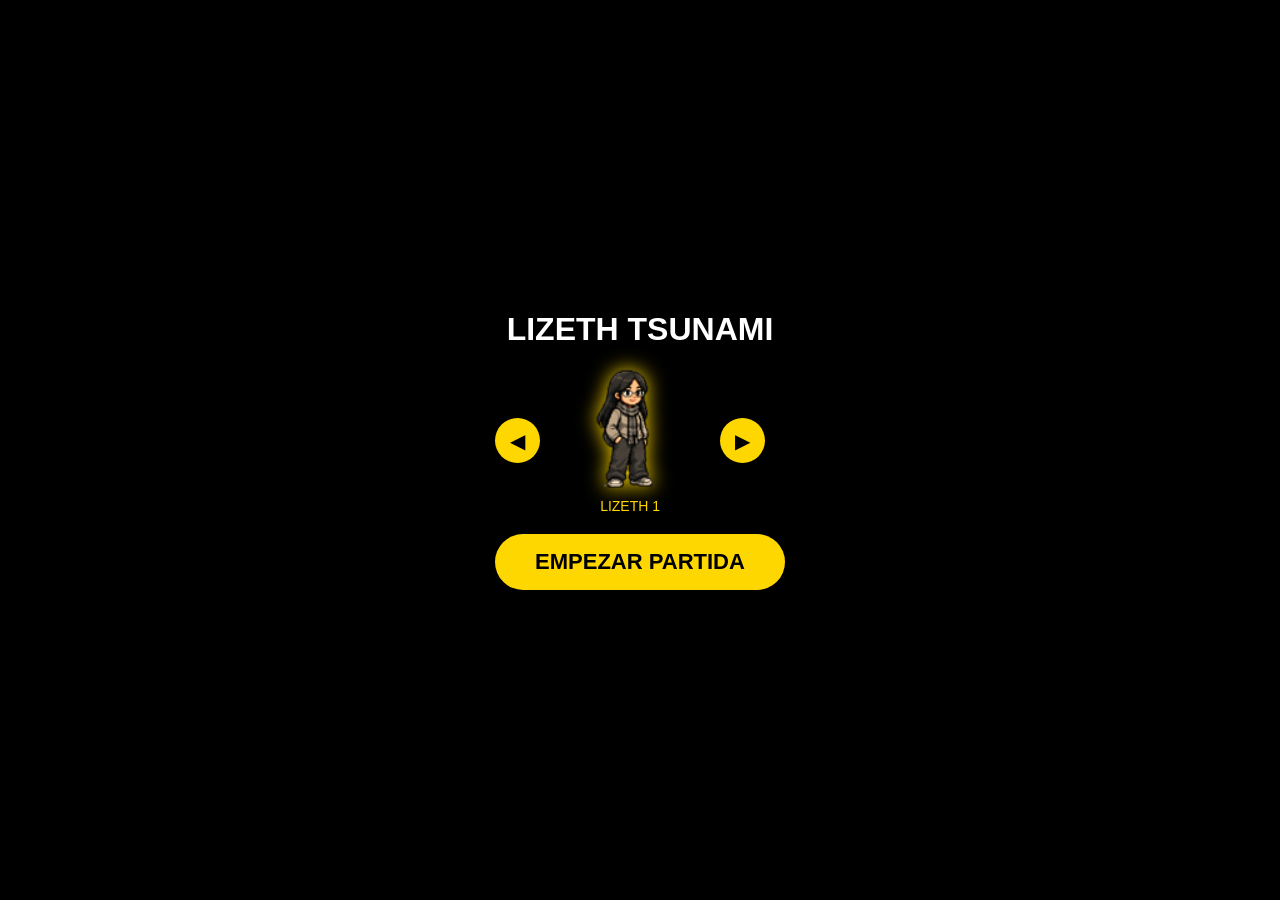
==== juego/index.html @ 4c6a0dfa "Add files via upload" ====
<!DOCTYPE html>
<html lang="es">
<head>
    <meta charset="UTF-8">
    <meta name="viewport" content="width=device-width, initial-scale=1.0, maximum-scale=1.0, user-scalable=no">
    <title>Lizeth Tsunami</title>
    <link rel="stylesheet" href="css/style.css">
</head>
<body>
    <div id="main-menu">
        <div class="menu-content">
            <h1>LIZETH TSUNAMI</h1>
            <div class="character-preview">
                <button class="nav-btn" id="prev-skin">◀</button>
                <div class="preview-box">
                    <img id="skin-img-preview" src="assets/skin1/idle1.png">
                    <span id="skin-name">LIZETH 1</span>
                </div>
                <button class="nav-btn" id="next-skin">▶</button>
            </div>
            <button id="start-btn">EMPEZAR PARTIDA</button>
        </div>
    </div>

    <div id="ui" style="display: none;">
        <div id="gold-stat" class="stat-box">💰 Oro: <span id="gold-count">0</span></div>
        <div id="lizeth-stat" class="stat-box">👯 Lizeths: <span id="lizeth-count">1</span></div>
    </div>

    <div id="game-over-screen" style="display: none;">
        <h1>¡GAME OVER!</h1>
        <button id="restart-btn">NUEVA PARTIDA</button>
    </div>

    <canvas id="game"></canvas>

    <script src="js/player.js"></script>
    <script src="js/item.js"></script>
    <script src="js/input.js"></script>
    <script src="js/game.js"></script>
</body>
</html>
---- juego/css/style.css ----
* { margin: 0; padding: 0; box-sizing: border-box; }
body, html { width: 100%; height: 100%; overflow: hidden; background: #000; touch-action: none; user-select: none; }

canvas { display: block; width: 100vw; height: 100vh; image-rendering: pixelated; }
/* Solo se aplica cuando la clase existe */
.menu-blur { filter: blur(15px) brightness(0.4); }

#main-menu, #game-over-screen {
    position: absolute; top: 0; left: 0; width: 100%; height: 100%;
    display: flex; flex-direction: column; justify-content: center; align-items: center;
    z-index: 100; color: white; font-family: 'Arial Black', sans-serif;
}

.menu-content { background: rgba(0,0,0,0.4); padding: 30px; border-radius: 30px; text-align: center; }
.character-preview { display: flex; align-items: center; gap: 20px; margin: 20px 0; }
.preview-box { display: flex; flex-direction: column; align-items: center; width: 140px; }
.preview-box img { height: 120px; filter: drop-shadow(0 0 10px gold); }
.preview-box span { font-size: 14px; color: #ffd700; margin-top: 10px; }

.nav-btn { background: #ffd700; border: none; width: 45px; height: 45px; border-radius: 50%; cursor: pointer; font-size: 20px; }
#start-btn, #restart-btn { padding: 15px 40px; font-size: 22px; background: #ffd700; border: none; border-radius: 50px; cursor: pointer; color: #000; font-weight: bold; }

#ui { position: absolute; top: 20px; left: 20px; display: flex; flex-direction: column; gap: 8px; z-index: 10; }
.stat-box { background: rgba(0,0,0,0.7); padding: 10px 15px; border-radius: 10px; border: 2px solid #ffd700; color: white; min-width: 160px; }
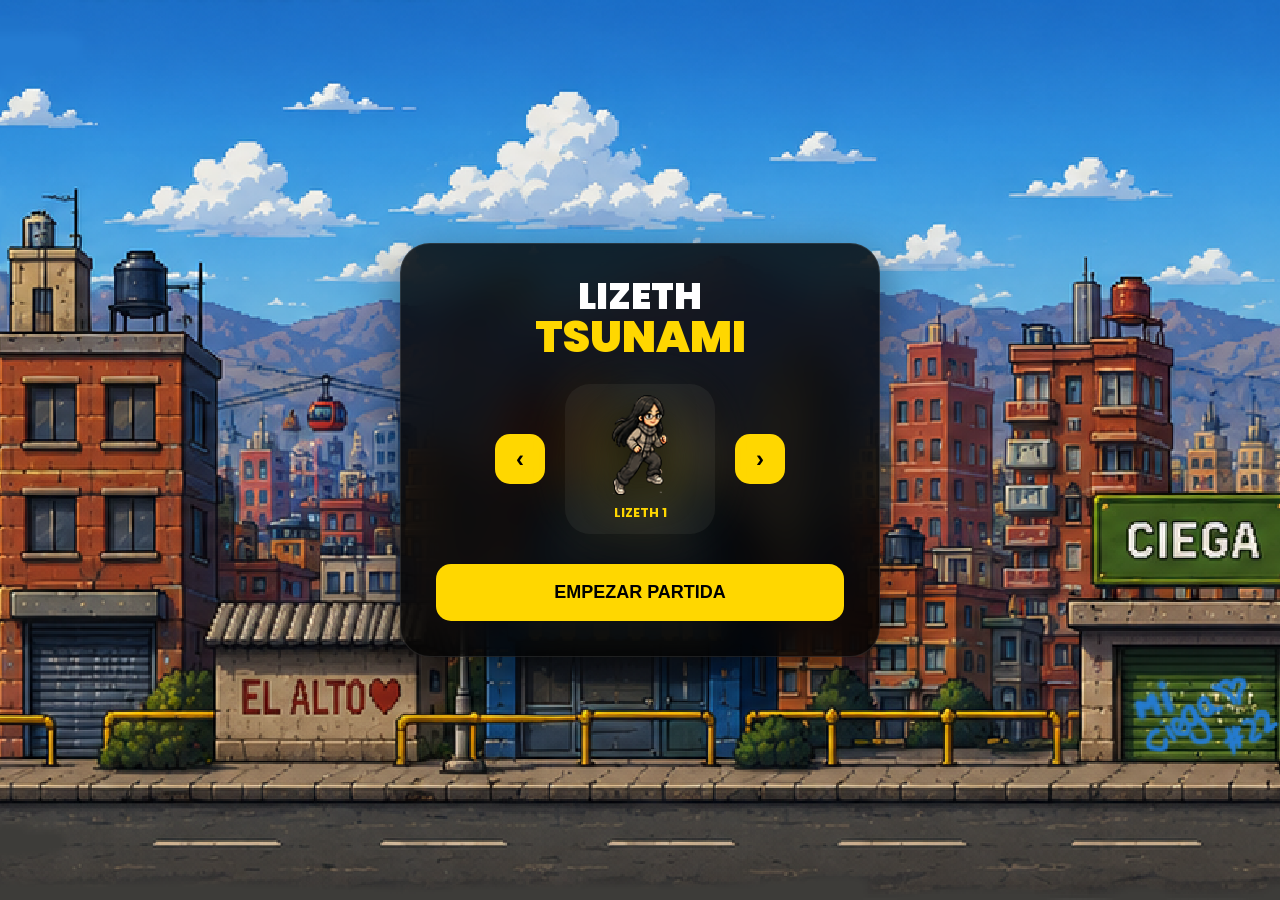
==== commit 4b94f871: "Add files via upload" ====
--- a/juego/index.html
+++ b/juego/index.html
@@ -2,40 +2,74 @@
 <html lang="es">
 <head>
     <meta charset="UTF-8">
-    <meta name="viewport" content="width=device-width, initial-scale=1.0, maximum-scale=1.0, user-scalable=no">
-    <title>Lizeth Tsunami</title>
+    <meta name="viewport" content="width=device-width, initial-scale=1.0, maximum-scale=1.0, user-scalable=no, viewport-fit=cover">
+    <title>Lizeth Tsunami | Honor Edition</title>
     <link rel="stylesheet" href="css/style.css">
+    <link href="https://fonts.googleapis.com/css2?family=Poppins:wght@400;700;900&display=swap" rel="stylesheet">
 </head>
 <body>
-    <div id="main-menu">
-        <div class="menu-content">
-            <h1>LIZETH TSUNAMI</h1>
-            <div class="character-preview">
-                <button class="nav-btn" id="prev-skin">◀</button>
-                <div class="preview-box">
-                    <img id="skin-img-preview" src="assets/skin1/idle1.png">
-                    <span id="skin-name">LIZETH 1</span>
+    <!-- AVISO DE ROTACIÓN -->
+    <div id="rotate-device">
+        <div class="rotate-content">
+            <div class="phone-icon">🔄</div>
+            <h2>¡Gira tu pantalla!</h2>
+            <p>Lizeth Tsunami se juega en modo horizontal.</p>
+        </div>
+    </div>
+
+    <!-- PANTALLA DE CARGA -->
+    <div id="loading-screen">
+        <div class="loader-container">
+            <h1 class="loading-title">LIZETH TSUNAMI</h1>
+            <div class="progress-bar-bg">
+                <div id="progress-fill"></div>
+            </div>
+            <p id="loading-text">Iniciando recursos...</p>
+        </div>
+    </div>
+
+    <!-- MENÚ PRINCIPAL -->
+    <div id="main-menu" style="display: none;">
+        <div class="menu-card">
+            <h1 class="game-title">LIZETH <span>TSUNAMI</span></h1>
+            <div class="selection-container">
+                <button class="nav-btn" id="prev-skin">‹</button>
+                <div class="skin-display">
+                    <div class="glow"></div>
+                    <img id="skin-img-preview" src="">
+                    <div class="skin-info"><span id="skin-name">LIZETH 1</span></div>
                 </div>
-                <button class="nav-btn" id="next-skin">▶</button>
+                <button class="nav-btn" id="next-skin">›</button>
             </div>
             <button id="start-btn">EMPEZAR PARTIDA</button>
         </div>
     </div>
 
+    <!-- UI DEL JUEGO -->
     <div id="ui" style="display: none;">
-        <div id="gold-stat" class="stat-box">💰 Oro: <span id="gold-count">0</span></div>
-        <div id="lizeth-stat" class="stat-box">👯 Lizeths: <span id="lizeth-count">1</span></div>
+        <div class="stat-card">
+            <span class="icon">💰</span>
+            <div class="stat-val"><small>ORO</small><span id="gold-count">0</span></div>
+        </div>
+        <div class="stat-card">
+            <span class="icon">👯</span>
+            <div class="stat-val"><small>HORDA</small><span id="lizeth-count">1</span></div>
+        </div>
     </div>
 
+    <!-- GAME OVER -->
     <div id="game-over-screen" style="display: none;">
-        <h1>¡GAME OVER!</h1>
-        <button id="restart-btn">NUEVA PARTIDA</button>
+        <div class="menu-card">
+            <h1>¡FIN DEL JUEGO!</h1>
+            <button id="restart-btn">REINTENTAR</button>
+        </div>
     </div>
 
     <canvas id="game"></canvas>
 
+    <!-- SCRIPTS -->
+    <script src="js/item.js"></script>
     <script src="js/player.js"></script>
-    <script src="js/item.js"></script>
     <script src="js/input.js"></script>
     <script src="js/game.js"></script>
 </body>
--- a/juego/css/style.css
+++ b/juego/css/style.css
@@ -1,24 +1,81 @@
-* { margin: 0; padding: 0; box-sizing: border-box; }
-body, html { width: 100%; height: 100%; overflow: hidden; background: #000; touch-action: none; user-select: none; }
-
-canvas { display: block; width: 100vw; height: 100vh; image-rendering: pixelated; }
-/* Solo se aplica cuando la clase existe */
-.menu-blur { filter: blur(15px) brightness(0.4); }
-
-#main-menu, #game-over-screen {
-    position: absolute; top: 0; left: 0; width: 100%; height: 100%;
-    display: flex; flex-direction: column; justify-content: center; align-items: center;
-    z-index: 100; color: white; font-family: 'Arial Black', sans-serif;
+:root {
+    --primary: #ffd700;
+    --accent: #ff007a;
+    --glass-dark: rgba(0, 0, 0, 0.8);
+    --safe-left: env(safe-area-inset-left, 20px);
 }
 
-.menu-content { background: rgba(0,0,0,0.4); padding: 30px; border-radius: 30px; text-align: center; }
-.character-preview { display: flex; align-items: center; gap: 20px; margin: 20px 0; }
-.preview-box { display: flex; flex-direction: column; align-items: center; width: 140px; }
-.preview-box img { height: 120px; filter: drop-shadow(0 0 10px gold); }
-.preview-box span { font-size: 14px; color: #ffd700; margin-top: 10px; }
+* { margin: 0; padding: 0; box-sizing: border-box; outline: none; -webkit-tap-highlight-color: transparent; }
 
-.nav-btn { background: #ffd700; border: none; width: 45px; height: 45px; border-radius: 50%; cursor: pointer; font-size: 20px; }
-#start-btn, #restart-btn { padding: 15px 40px; font-size: 22px; background: #ffd700; border: none; border-radius: 50px; cursor: pointer; color: #000; font-weight: bold; }
+body, html { 
+    width: 100%; height: 100%; overflow: hidden; background: #000; 
+    font-family: 'Poppins', sans-serif; color: white; touch-action: none; 
+}
 
-#ui { position: absolute; top: 20px; left: 20px; display: flex; flex-direction: column; gap: 8px; z-index: 10; }
-.stat-box { background: rgba(0,0,0,0.7); padding: 10px 15px; border-radius: 10px; border: 2px solid #ffd700; color: white; min-width: 160px; }+canvas { display: block; image-rendering: pixelated; }
+.menu-blur { filter: blur(12px) brightness(0.4); }
+
+/* ROTACIÓN */
+#rotate-device {
+    display: none; position: fixed; inset: 0; background: #0a0a0a;
+    z-index: 9999; flex-direction: column; justify-content: center; align-items: center; text-align: center;
+}
+.phone-icon { font-size: 70px; margin-bottom: 20px; animation: rotatePhone 2s infinite ease-in-out; }
+@keyframes rotatePhone { 0%, 100% { transform: rotate(0deg); } 50% { transform: rotate(-90deg); } }
+@media (orientation: portrait) { #rotate-device { display: flex; } canvas, #ui, #main-menu { display: none !important; } }
+
+/* CARGADOR */
+#loading-screen { position: fixed; inset: 0; background: #000; display: flex; justify-content: center; align-items: center; z-index: 1000; }
+.loader-container { width: 280px; text-align: center; }
+.loading-title { color: var(--primary); font-weight: 900; margin-bottom: 20px; letter-spacing: 2px; }
+.progress-bar-bg { width: 100%; height: 10px; background: #222; border-radius: 20px; overflow: hidden; border: 1px solid #444; }
+#progress-fill { width: 0%; height: 100%; background: linear-gradient(90deg, var(--primary), var(--accent)); transition: width 0.2s; }
+#loading-text { margin-top: 12px; font-size: 12px; opacity: 0.6; }
+
+/* MENÚS */
+#main-menu, #game-over-screen { position: absolute; inset: 0; display: flex; justify-content: center; align-items: center; z-index: 100; }
+.menu-card { 
+    background: var(--glass-dark); backdrop-filter: blur(20px); padding: 35px; 
+    border-radius: 30px; border: 1px solid rgba(255,255,255,0.1); text-align: center; width: 90%; max-width: 480px;
+    box-shadow: 0 20px 50px rgba(0,0,0,0.5);
+}
+.game-title { font-size: 36px; font-weight: 900; margin-bottom: 25px; line-height: 1; }
+.game-title span { color: var(--primary); font-size: 44px; display: block; }
+
+/* SELECCIÓN */
+.selection-container { display: flex; align-items: center; justify-content: center; gap: 20px; margin-bottom: 30px; }
+.skin-display { 
+    position: relative; width: 150px; height: 150px; background: rgba(255,255,255,0.05); 
+    border-radius: 25px; display: flex; flex-direction: column; align-items: center; justify-content: center; 
+}
+.glow { position: absolute; width: 80px; height: 80px; background: var(--primary); filter: blur(40px); opacity: 0.3; }
+#skin-img-preview { height: 100px; z-index: 1; filter: drop-shadow(0 8px 15px rgba(0,0,0,0.5)); }
+.skin-info { margin-top: 8px; font-size: 13px; font-weight: bold; color: var(--primary); z-index: 1; }
+
+.nav-btn { 
+    background: var(--primary); border: none; width: 50px; height: 50px; 
+    border-radius: 15px; cursor: pointer; font-size: 24px; font-weight: 900; color: #000;
+}
+
+#start-btn, #restart-btn { 
+    width: 100%; padding: 18px; font-size: 18px; font-weight: 900; 
+    background: var(--primary); border: none; border-radius: 15px; cursor: pointer; color: #000; transition: 0.2s;
+}
+#start-btn:active { transform: scale(0.95); }
+
+/* UI JUEGO */
+#ui { position: absolute; top: 20px; left: var(--safe-left); display: flex; flex-direction: column; gap: 10px; z-index: 10; }
+.stat-card { 
+    background: var(--glass-dark); backdrop-filter: blur(10px); padding: 10px 20px; 
+    border-radius: 15px; display: flex; align-items: center; gap: 15px; border-left: 5px solid var(--primary); 
+}
+.stat-val small { display: block; font-size: 10px; opacity: 0.7; font-weight: 900; color: var(--primary); }
+.stat-val span { font-size: 22px; font-weight: 900; }
+
+@media (max-height: 450px) {
+    .menu-card { padding: 20px; }
+    .game-title { font-size: 26px; margin-bottom: 15px; }
+    .game-title span { font-size: 32px; }
+    .skin-display { width: 120px; height: 120px; }
+    #skin-img-preview { height: 80px; }
+}
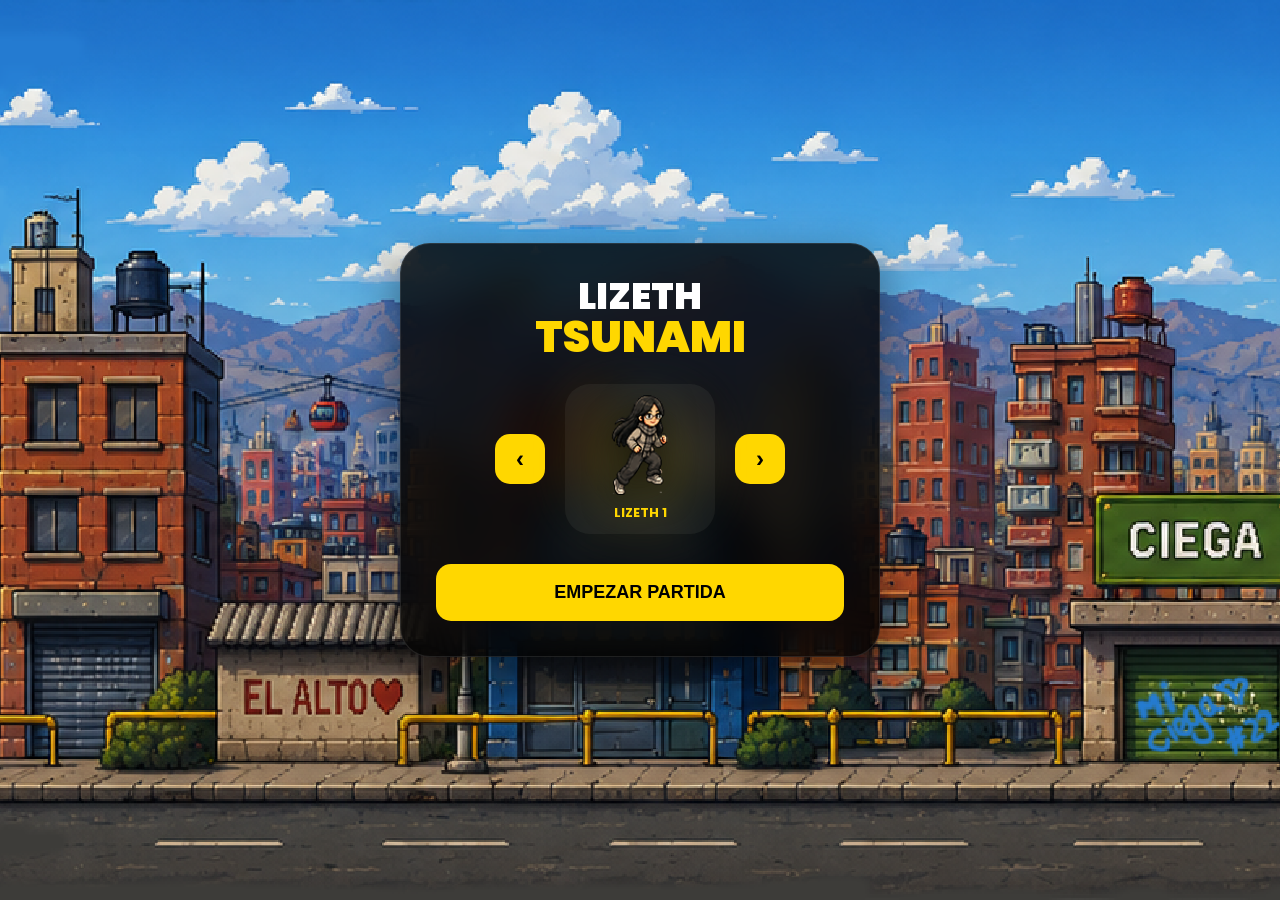
==== commit f6b49329: "Add files via upload" ====
--- a/juego/index.html
+++ b/juego/index.html
@@ -3,6 +3,9 @@
 <head>
     <meta charset="UTF-8">
     <meta name="viewport" content="width=device-width, initial-scale=1.0, maximum-scale=1.0, user-scalable=no, viewport-fit=cover">
+    <!-- Etiquetas para que iOS lo tome como App -->
+    <meta name="apple-mobile-web-app-capable" content="yes">
+    <meta name="apple-mobile-web-app-status-bar-style" content="black-translucent">
     <title>Lizeth Tsunami | Honor Edition</title>
     <link rel="stylesheet" href="css/style.css">
     <link href="https://fonts.googleapis.com/css2?family=Poppins:wght@400;700;900&display=swap" rel="stylesheet">
